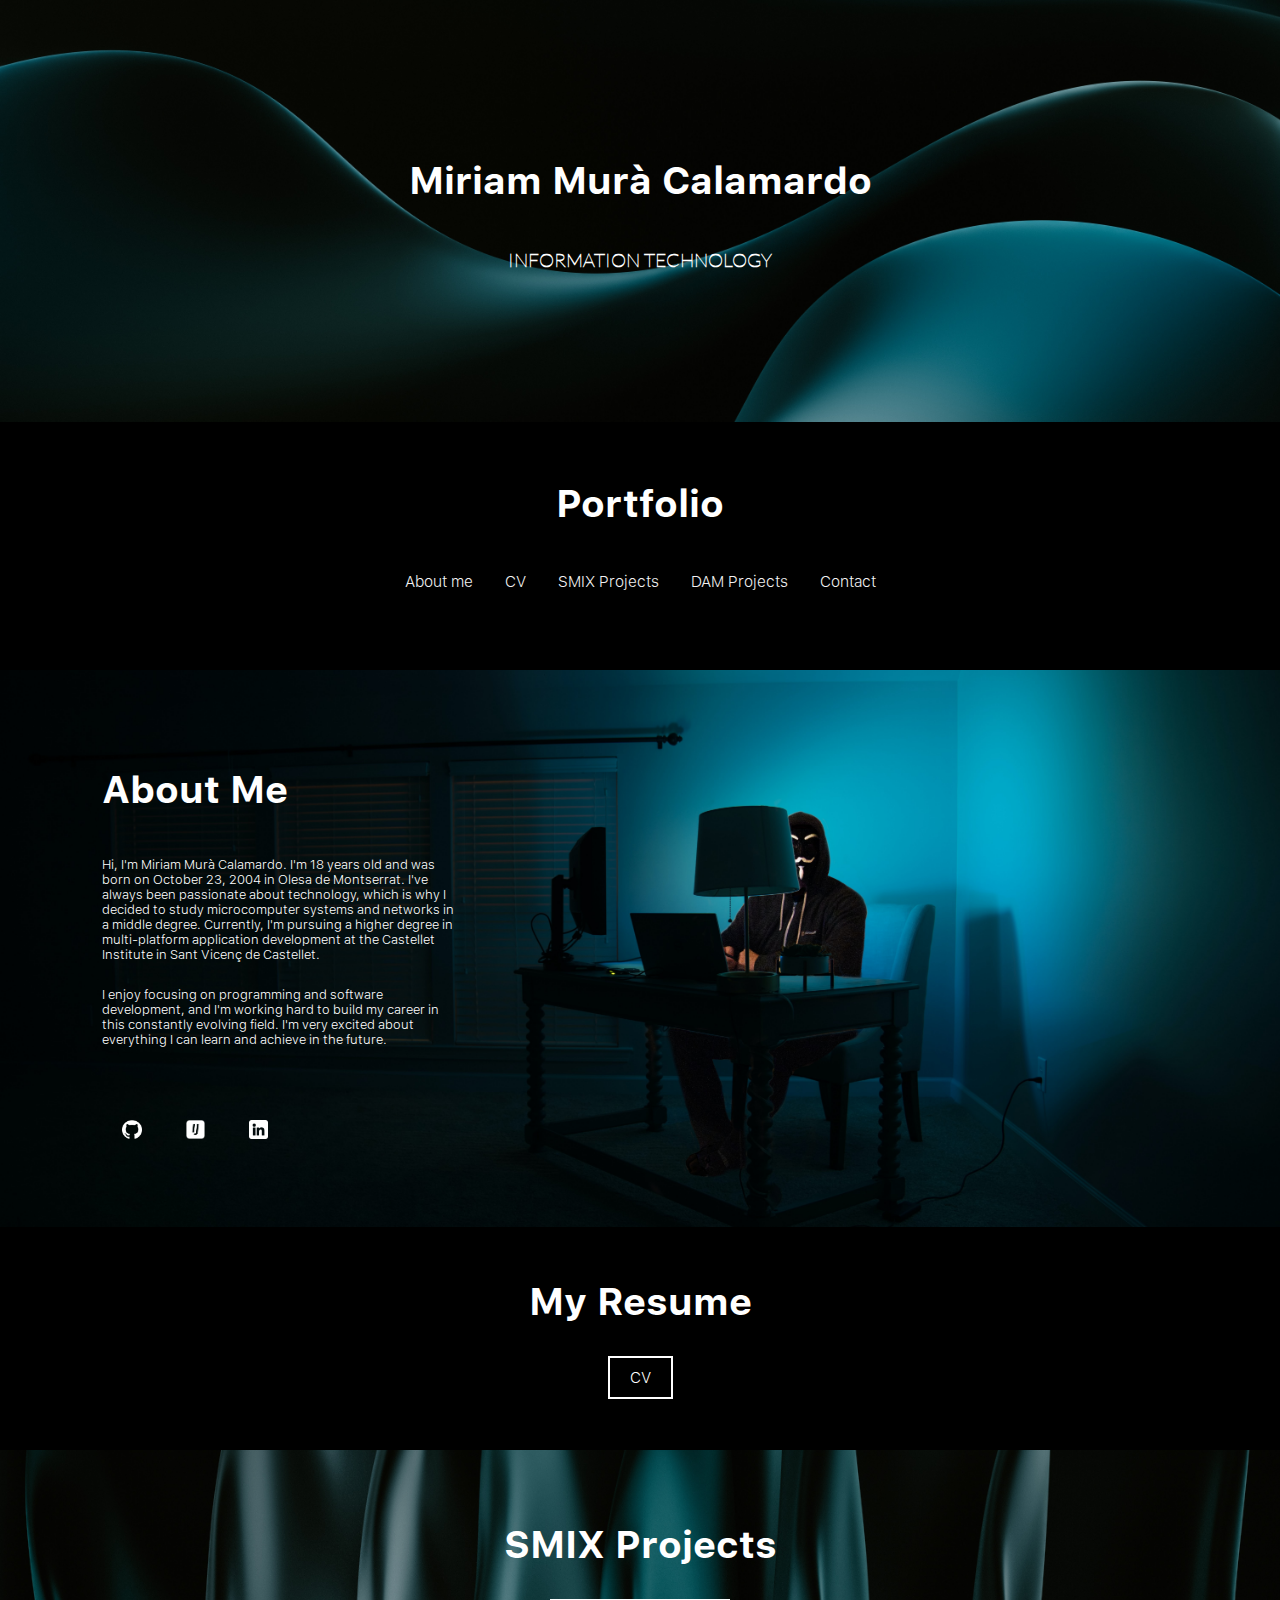
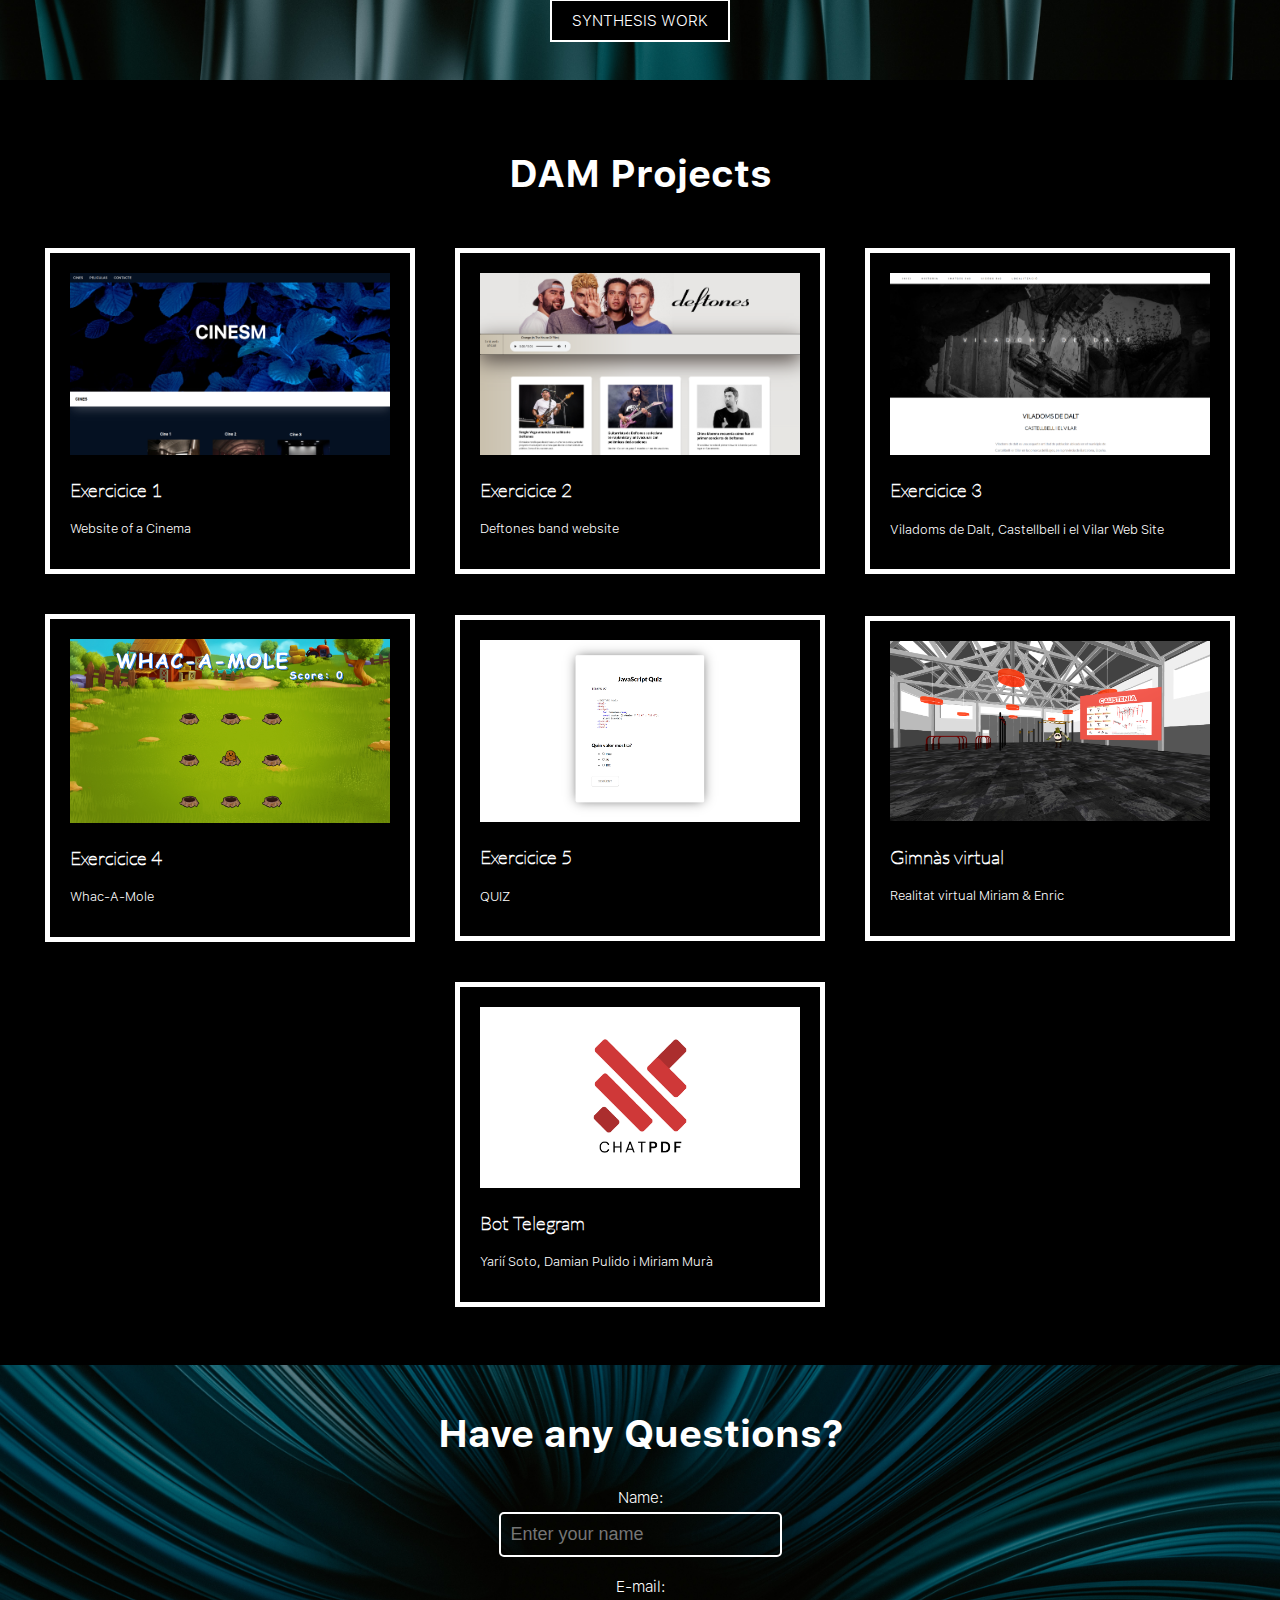
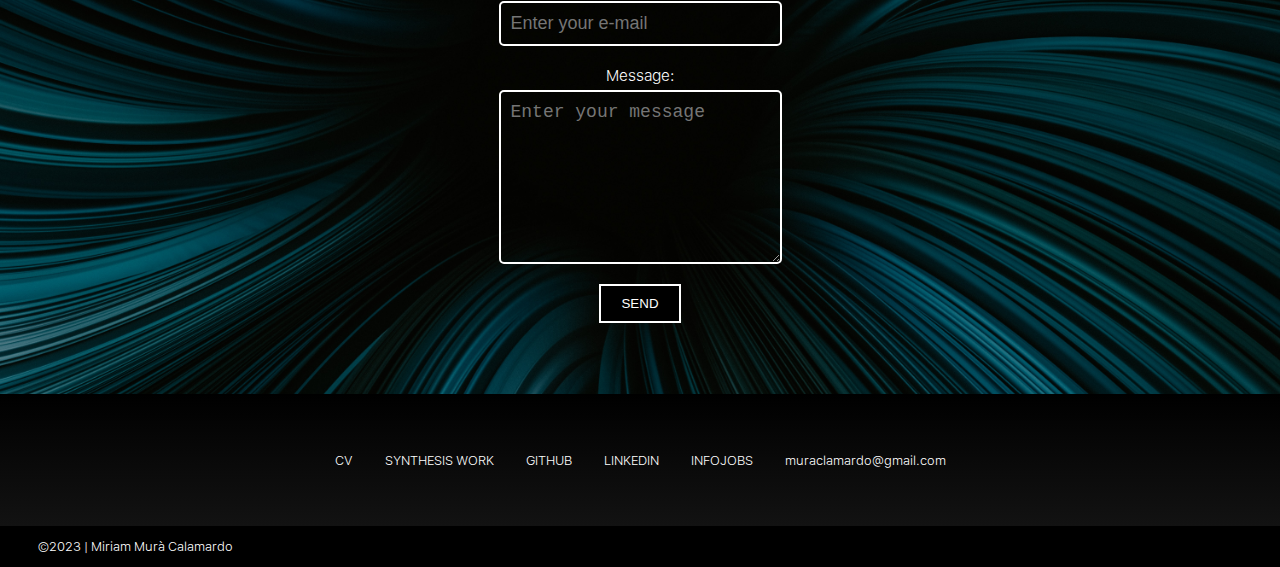
==== index.html @ 51f4c4a3 "Update index.html" ====
<!DOCTYPE html>
<html lang="en">

<head>
    <meta charset="UTF-8">
    <meta http-equiv="X-UA-Compatible" content="IE=edge">
    <meta name="viewport" content="width=device-width, initial-scale=1.0">
    <link rel="stylesheet" href="ProyectoMiriam/indexcss.css" type="text/css">
    <link rel="icon" type="icon" href="ProyectoMiriam/img/favicon.png">
    <title>Miriam Murà Calamardo</title>
</head>

<body>
    <header>
        <h1>Miriam Murà Calamardo</h1>
        <h3>INFORMATION TECHNOLOGY</h3>
    </header>

    <section>
        <section id="section_portfolio">
            <article>
                <h2>Portfolio</h2>

                <nav class="topnav" id="myTopnav">
                    <a href="#section_aboutme" class="active">About me</a>
                    <a href="#section_cv">CV</a>
                    <a href="#section_projectsSMIX">SMIX Projects</a>
                    <a href="#section_projectsDAM">DAM Projects</a>
                    <a href="#section_contact">Contact</a>
                    <a href="javascript:void(0);" class="icon" onclick="myFunction()">☰</a>

                </nav>

                <script>
                    function myFunction() {
                        var x = document.getElementById("myTopnav");
                        if (x.className === "topnav") {
                            x.className += " responsive";
                        } else {
                            x.className = "topnav";
                        }
                    }
                </script>


            </article>
        </section>


        <section id="section_aboutme">
            <article id="aboutme">

                <h2>About Me</h2>

                <p>Hi, I'm Miriam Murà Calamardo. I'm 18 years old and was born on October 23, 2004 in Olesa de
                    Montserrat.
                    I've always been passionate about technology, which is why I decided to study microcomputer
                    systems
                    and
                    networks in a middle degree. Currently, I'm pursuing a higher degree in multi-platform
                    application
                    development at the Castellet Institute in Sant Vicenç de Castellet.</p>

                <p> I enjoy focusing on programming and software development, and I'm working hard to build my
                    career in
                    this constantly evolving field. I'm very excited about everything I can learn and achieve in
                    the
                    future.
                </p>

                <div id="social">
                    <a href="https://github.com/miriammuraaa" target="_blank"><img
                            src="ProyectoMiriam/img/social/github.png" alt="GitHub"></a>
                    <a href="http://www.infojobs.net/miriam-mura-calamardo.prf" target="_blank"><img
                            src="ProyectoMiriam/img/social/infojobs.png" alt="Infojobs"></a>
                    <a href="https://www.linkedin.com/in/miriam-murà-calamardo-52770825a/" target="_blank"><img
                            src="ProyectoMiriam/img/social/linkedin.png" alt="linkedin"></a>
                </div>

            </article>
        </section>

        <section id="section_cv">
            <article id="cv">

                <h2>My Resume</h2>
                <a href="https://drive.google.com/file/d/1uB0-ZBibFeU217BNnPl42IFnosRggkcM/view?usp=sharing"
                    target="_blank" class="button">CV</a>

            </article>
        </section>

        <section id="section_projectsSMIX">
            <article id="projectsSMIX">

                <h2>SMIX Projects</h2>
                <a href="https://drive.google.com/file/d/1oF7-GUNFHNf3V8RiQJRci0A9k4JbO0wT/view?usp=sharing"
                    target="_blank" class="button">Synthesis Work</a>

            </article>
        </section>

        <section id="section_projectsDAM">
            <article id="projectsDAM">

                <h2 id="textdam">DAM Projects</h2>
                <div><a href="./Ex1/ex1MiriamMura.html" target="_blank"><img src="ProyectoMiriam/img/exercici1.png"
                            alt="Exercici1"></a>
                    <h3>Exercicice 1</h3>
                    <p>Website of a Cinema</p>
                </div>
                <div><a href="./Ex2/musicBox_MiriamMura.html" target="_blank"><img
                            src="ProyectoMiriam/img/exercici2.png" alt="Exercici2"></a>
                    <h3>Exercicice 2</h3>
                    <p>Deftones band website</p>
                </div>
                <div><a href="./Ex3/ViladomsDeDalt2.html" target="_blank"><img src="ProyectoMiriam/img/exercici3.png"
                            alt="Exercici3"></a>
                    <h3>Exercicice 3</h3>
                    <p>Viladoms de Dalt, Castellbell i el Vilar Web Site</p>
                </div>
                <div><a href="./Ex4/HTMLwakamole_MiriamMura.html" target="_blank"><img src="ProyectoMiriam/img/whac-a-mole.png"
                            alt="Exercici4"></a>
                    <h3>Exercicice 4</h3>
                    <p>Whac-A-Mole</p>
                </div>
                <div><a href="./Ex5/html_quiz.html" target="_blank"><img src="ProyectoMiriam/img/Ex5.png"
                            alt="Exercici5"></a>
                    <h3>Exercicice 5</h3>
                    <p>QUIZ</p>
                </div>
                <div><a href="./MuseuHTML/museu.html" target="_blank"><img src="ProyectoMiriam/img/museu.png"
                            alt="Museu"></a>
                    <h3>Gimnàs virtual</h3>
                    <p>Realitat virtual Miriam & Enric</p>
                </div>
                <div><a href="https://youtu.be/6OQKthImM8U?si=0MsLKcGR0-hMjjdQ" target="_blank"><img src="ProyectoMiriam/img/bot.png"
                            alt="Bot Telegram"></a>
                    <h3>Bot Telegram</h3>
                    <p>Yarií Soto, Damian Pulido i Miriam Murà</p>
                </div>
            </article>
        </section>
        <section id="section_contact">
            <h2>Have any Questions?</h2>
            <form>
                <div class="form-group">
                    <label for="name">Name:</label>
                    <input type="text" id="name" name="name" placeholder="Enter your name">
                </div>
                <div class="form-group">
                    <label for="email">E-mail:</label>
                    <input type="email" id="email" name="email" placeholder="Enter your e-mail">
                </div>
                <div class="form-group">
                    <label for="message">Message:</label>
                    <textarea id="message" name="message" placeholder="Enter your message"></textarea>
                </div>
                <div class="form-group">
                    <button type="submit">SEND</button>
                </div>
            </form>
        </section>

    </section>

    <footer>
        <div id="global">
            <a href="https://drive.google.com/file/d/1uB0-ZBibFeU217BNnPl42IFnosRggkcM/view?usp=sharing"
                target="_blank">
                <p>CV</p>
            </a>
            <a href="https://drive.google.com/file/d/1oF7-GUNFHNf3V8RiQJRci0A9k4JbO0wT/view?usp=sharing"
                target="_blank">
                <p>SYNTHESIS WORK</p>
            </a>
            <a href="https://github.com/miriammuraaa" target="_blank">
                <p>GITHUB</p>
            </a>
            <a href="https://www.linkedin.com/in/miriam-murà-calamardo-52770825a/" target="_blank">
                <p>LINKEDIN</p>
            </a>
            <a href="http://www.infojobs.net/miriam-mura-calamardo.prf" target="_blank">
                <p>INFOJOBS</p>
            </a>
            <a href="https://mail.google.com/mail/u/0/#inbox" target="_blank">
                <p>muraclamardo@gmail.com</p>
            </a>
        </div>
        <div id="copy">
            <p>&copy;2023 | Miriam Murà Calamardo</p>
        </div>
    </footer>

</body>

</html>
---- ProyectoMiriam/indexcss.css ----
body {
    margin: 0;
    /*--FONT--*/
    font-family: "Regular";
}

/*------------FONTS-------------*/
@font-face {
    font-family: "Bold";
    src: url("fonts/SanFrancisco/SFUIText-Bold.otf") format("OpenType");
}

@font-face {
    font-family: "Regular";
    src: url("fonts/SanFrancisco/SFUIText-Light.otf") format("OpenType");
}

@font-face {
    font-family: "Light";
    src: url("fonts/Lato/Lato-Thin.ttf") format("OpenType");
}

/*------------TEXT H-------------*/

h1 {
    font-size: 3vw;
    font-family: Bold;
    color: white;
}

h2 {
    font-size: 3vw;
    font-family: Bold;
    color: white;
    /*border: 1px solid red;*/
}

h3 {
    font-size: 1.5vw;
    font-family: Light;
    color: white;
}

p {
    font-size: 0.8vw;
    color: white;
}

/*------------HEADER-------------*/
header {
    display: flex;
    justify-content: center;
    align-items: center;
    flex-direction: column;

    height: 600px;
    background-image: url("img/fondo.jpg");
    background-color: #cccccc;
    background-position: center;
    background-repeat: no-repeat;
    background-size: cover;

    position: relative;

}

/*---------PORTFOLIO---------*/
#section_portfolio {
    background-color: #000000;
    padding-top: 2vw;
    padding-bottom: 2vw;
    /* border: 1px solid red;*/
    display: flex;
    align-items: center;
    flex-direction: column;
    justify-content: center;
    text-align: center;
}

/*^^^^^^^^^^^---NAV---^^^^^^^^^^*/
.topnav {
    display: flex;
    /*flex-direction: column;*/
    justify-content: center;

    overflow: hidden;
    /*border: 1px solid rgb(0, 89, 255);*/
    width: 100%;
}

.topnav a {
    float: left;
    display: block;
    color: #f2f2f2;
    text-align: center;
    padding: 14px 16px;
    text-decoration: none;
    font-size: 17px;
    /*border: 1px solid rgb(0, 255, 42);*/
}

.topnav a:hover {
    color: gray;
}

.topnav .icon {
    display: none;
    /*border: 1px solid red;*/
}

/*---------ABOUT ME---------*/
#section_aboutme {
    background-image: url("img/about.jpg");
    background-color: #cccccc;
    background-position: center;
    background-repeat: no-repeat;
    background-size: cover;

    border-top: 40px solid black;

    padding-left: 8vw;
    padding-top: 5vw;
    padding-bottom: 5vw;

}

#aboutme {
    display: flex;
    align-items: start;
    flex-direction: column;
    /*border: 1px solid red;*/
    width: 30%;
}

#social {
    /*border: 1px solid red;*/
    margin-top: 40px;
}

#social img {
    width: 1.3vw;
    padding: 20px;
}

/*---------CV---------*/
#section_cv {
    background-color: #000000;
    padding: 1.5vw;
}

#cv {
    display: flex;
    justify-content: center;
    align-items: center;
    flex-direction: column;

    padding-bottom: 2.5vw;
}

.button {
    display: inline-block;
    background-color: black;
    color: white;
    text-align: center;
    text-decoration: none;
    text-transform: uppercase;
    padding: 10px 20px;
    border: 2px solid rgb(255, 255, 255);
    transition: border-width 0.2s ease-in-out;
}

.button:hover {
    border: 4px solid white;

}

/*---------PROJECTS SMIX---------*/
#section_projectsSMIX {
    display: flex;
    flex-wrap: wrap;
    justify-content: center;
    align-items: center;

    background-image: url("img/fondo2.jpg");
    background-color: #cccccc;
    background-position: center;
    background-repeat: no-repeat;
    background-size: cover;

    /*border: 5px solid rgb(235, 13, 13);*/

    padding-top: 3%;
    padding-bottom: 3%;

}

#projectsSMIX {
    display: flex;
    flex-wrap: wrap;
    flex-direction: column;
    justify-content: center;
    align-items: center;
}

/*---------PROJECTS DAM---------*/
#section_projectsDAM {
    display: flex;
    flex-wrap: wrap;
    justify-content: center;
    align-items: center;
    background-color: #000000;

    padding-top: 3%;
    padding-bottom: 3%;

}

#textdam {
    width: 100%;
    text-align: center;
}

#projectsDAM {
    display: flex;
    flex-wrap: wrap;

    justify-content: center;
    align-items: center;
}

#projectsDAM div {
    border: 5px solid rgb(255, 255, 255);
    margin: 20px;
    padding: 20px;
}

#projectsDAM img {
    width: 520px;
}

#projectsDAM a:hover img {
    opacity: 0.5;
}

/*------------CONTACT-------------*/
#section_contact {
    width: 100%;
    background-image: url("img/contact.jpg");
    background-color: #cccccc;
    background-position: center;
    background-repeat: no-repeat;
    background-size: cover;

    display: flex;
    flex-direction: column;
    align-items: center;
    justify-content: center;

    padding-top: 1%;
    padding-bottom: 4%;
}

.form-group {
    display: flex;
    flex-direction: column;
    align-items: center;
    justify-content: center;
    margin-bottom: 20px;
}

label {
    font-size: 18px;
    color: rgb(255, 255, 255);
    margin-bottom: 5px;
}

input[type="text"],
input[type="email"],
textarea {
    border: 2px solid rgb(255, 255, 255);
    border-radius: 5px;
    background-color: transparent;
    padding: 10px;
    font-size: 18px;
    color: black;
    width: 100%;

    color: white;
}

textarea {
    height: 150px;
    color: white;
}

button[type="submit"] {
    display: inline-block;
    background-color: black;
    color: white;
    text-align: center;
    text-decoration: none;
    text-transform: uppercase;
    padding: 10px 20px;
    border: 2px solid rgb(255, 255, 255);
    cursor: pointer;
}

/*------------FOOTER-------------*/
footer {
    display: flex;
    flex-wrap: wrap;
    width: auto;
    align-items: center;
    justify-content: center;
    color: white;
    background: rgb(24, 24, 24);
    background: linear-gradient(0deg, rgba(24, 24, 24, 1) 0%, rgba(0, 0, 0, 1) 100%);
}

#global {
    width: auto;
    display: flex;
    justify-content: center;
    flex-wrap: wrap;
    /*border: 1px solid rgb(0, 4, 255);*/
    padding-top: 2.5%;
    padding-bottom: 2.5%;
}

#global a {
    float: left;
    display: block;
    color: #f2f2f2;
    text-align: center;
    padding: 14px 16px;
    text-decoration: none;
    font-size: 17px;
    /*border: 1px solid rgb(0, 255, 42);*/
}

#global a:hover {
    color: gray;
}

#copy {
    width: 97%;
    background-color: black;
    padding-left: 3%;
    color: white;
    font-size: 15px;
}

/*------------MEDIA QUERIES NAV-------------*/

@media screen and (max-width: 600px) {
    .topnav a {
        display: none;
    }

    .topnav a.icon {
        float: right;
        display: block;
    }

    .topnav.responsive {
        position: relative;
    }

    .topnav.responsive .icon {
        position: absolute;
        right: 0;
        top: 0;
    }

    .topnav.responsive a {
        float: none;
        display: block;
        text-align: left;
    }

    .topnav {
        flex-direction: column;
    }
}

/*------------MEDIA QUERIES-------------*/

@media (min-width: 0px) and (max-width: 600px) {
    /*------------TEXT H-------------*/

    h1 {
        font-size: 4.5vw;
    }

    h2 {
        font-size: 4.5vw;
    }

    h3 {
        font-size: 3vw;
    }

    p {
        font-size: 3vw;
    }

    .form-group label {
        font-size: 3.5vw;
    }

    .button {
        font-size: 2.5vw;
    }

    #myTopnav a {
        font-size: 3.5vw;
    }

    /*------------ABOUT ME-------------*/
    #social img {
        width: 3vw;
        padding: 5px;
    }
    #aboutme {
        align-items: center;
        justify-content: center;
        text-align: center;
        width: 90%;
    }

    /*------------HEADER-------------*/
    header {
        height: 60vw;
    }

    /*------------DAM-------------*/
    #projectsDAM {
        flex-direction: column;
    }
    #projectsDAM img {
        width: 70vw;
    }
}

@media (min-width: 600px) and (max-width: 767.98px) {
    /*------------TEXT H-------------*/

    h1 {
        font-size: 4vw;
    }

    h2 {
        font-size: 4vw;
    }

    h3 {
        font-size: 2.5vw;
    }

    p {
        font-size: 2vw;
    }

    .form-group label {
        font-size: 2vw;
    }

    .button {
        font-size: 2vw;
    }

    #myTopnav a {
        font-size: 2vw;
    }

    /*------------ABOUT ME-------------*/
    #social img {
        width: 2vw;
        padding: 5px;
    }

    /*------------HEADER-------------*/
    header {
        height: 50vw;
    }

    /*------------DAM-------------*/
    #projectsDAM {
        flex-direction: column;
    }
    #projectsDAM img {
        width: 50vw;
    }
}

@media (min-width: 768px) and (max-width: 991.98px) {
    /*------------TEXT H-------------*/

    h1 {
        font-size: 3.5vw;
    }

    h2 {
        font-size: 3.5vw;
    }

    h3 {
        font-size: 2vw;
    }

    p {
        font-size: 1.5vw;
    }

    .form-group label {
        font-size: 1.7vw;
    }

    .button {
        font-size: 1.5vw;
    }

    #myTopnav a {
        font-size: 1.5vw;
    }

    /*------------ABOUT ME-------------*/
    #social img {
        width: 2vw;
    }

    /*------------HEADER-------------*/
    header {
        height: 40vw;
    }

    /*------------DAM-------------*/
    #projectsDAM {
        flex-direction: column;
    }
    #projectsDAM img {
        width: 50vw;
    }

}

@media (min-width: 992px) and (max-width: 1199.98px) {
    /*------------TEXT H-------------*/

    h1 {
        font-size: 3.5vw;
    }

    h2 {
        font-size: 3.5vw;
    }

    h3 {
        font-size: 2vw;
    }

    p {
        font-size: 1.5vw;
    }

    .form-group label {
        font-size: 1.5vw;
    }

    .button {
        font-size: 1.5vw;
    }

    #myTopnav a {
        font-size: 1.5vw;
    }

    /*------------ABOUT ME-------------*/
    #social img {
        width: 2vw;
    }

    /*------------HEADER-------------*/
    header {
        height: 40vw;
    }

    /*------------DAM-------------*/
    #projectsDAM {
        flex-direction: column;
    }

}

@media (min-width: 1200px) {

    /*------------TEXT H-------------*/

    h1 {
        font-size: 3vw;
    }

    h2 {
        font-size: 3vw;
    }

    h3 {
        font-size: 1.5vw;
    }

    p {
        font-size: 1vw;
    }

    .form-group label {
        font-size: 1.2vw;
    }

    .button {
        font-size: 1.2vw;
    }

    #myTopnav a {
        font-size: 1.2vw;
    }

    /*------------ABOUT ME-------------*/
    #social img {
        width: 1.5vw;
    }

    /*------------HEADER-------------*/
    header {
        height: 33vw;
    }

    /*------------DAM-------------*/

    #projectsDAM img {
        width: 25vw;
    }
}
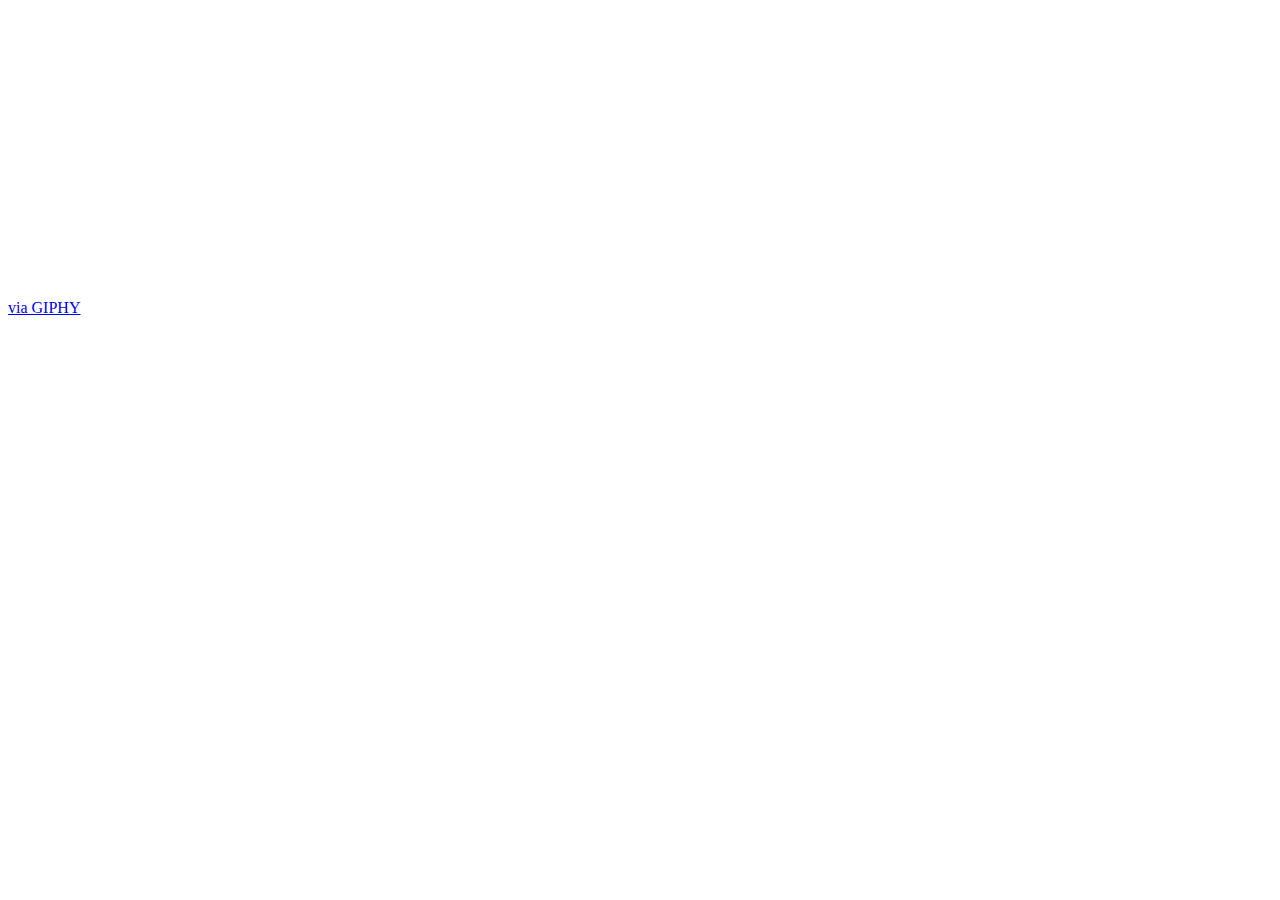
==== commit 4a78ac5f: "Update index.html" ====
--- a/index.html
+++ b/index.html
@@ -11,187 +11,8 @@
 </head>
 
 <body>
-    <header>
-        <h1>Miriam Murà Calamardo</h1>
-        <h3>INFORMATION TECHNOLOGY</h3>
-    </header>
-
-    <section>
-        <section id="section_portfolio">
-            <article>
-                <h2>Portfolio</h2>
-
-                <nav class="topnav" id="myTopnav">
-                    <a href="#section_aboutme" class="active">About me</a>
-                    <a href="#section_cv">CV</a>
-                    <a href="#section_projectsSMIX">SMIX Projects</a>
-                    <a href="#section_projectsDAM">DAM Projects</a>
-                    <a href="#section_contact">Contact</a>
-                    <a href="javascript:void(0);" class="icon" onclick="myFunction()">☰</a>
-
-                </nav>
-
-                <script>
-                    function myFunction() {
-                        var x = document.getElementById("myTopnav");
-                        if (x.className === "topnav") {
-                            x.className += " responsive";
-                        } else {
-                            x.className = "topnav";
-                        }
-                    }
-                </script>
-
-
-            </article>
-        </section>
-
-
-        <section id="section_aboutme">
-            <article id="aboutme">
-
-                <h2>About Me</h2>
-
-                <p>Hi, I'm Miriam Murà Calamardo. I'm 18 years old and was born on October 23, 2004 in Olesa de
-                    Montserrat.
-                    I've always been passionate about technology, which is why I decided to study microcomputer
-                    systems
-                    and
-                    networks in a middle degree. Currently, I'm pursuing a higher degree in multi-platform
-                    application
-                    development at the Castellet Institute in Sant Vicenç de Castellet.</p>
-
-                <p> I enjoy focusing on programming and software development, and I'm working hard to build my
-                    career in
-                    this constantly evolving field. I'm very excited about everything I can learn and achieve in
-                    the
-                    future.
-                </p>
-
-                <div id="social">
-                    <a href="https://github.com/miriammuraaa" target="_blank"><img
-                            src="ProyectoMiriam/img/social/github.png" alt="GitHub"></a>
-                    <a href="http://www.infojobs.net/miriam-mura-calamardo.prf" target="_blank"><img
-                            src="ProyectoMiriam/img/social/infojobs.png" alt="Infojobs"></a>
-                    <a href="https://www.linkedin.com/in/miriam-murà-calamardo-52770825a/" target="_blank"><img
-                            src="ProyectoMiriam/img/social/linkedin.png" alt="linkedin"></a>
-                </div>
-
-            </article>
-        </section>
-
-        <section id="section_cv">
-            <article id="cv">
-
-                <h2>My Resume</h2>
-                <a href="https://drive.google.com/file/d/1uB0-ZBibFeU217BNnPl42IFnosRggkcM/view?usp=sharing"
-                    target="_blank" class="button">CV</a>
-
-            </article>
-        </section>
-
-        <section id="section_projectsSMIX">
-            <article id="projectsSMIX">
-
-                <h2>SMIX Projects</h2>
-                <a href="https://drive.google.com/file/d/1oF7-GUNFHNf3V8RiQJRci0A9k4JbO0wT/view?usp=sharing"
-                    target="_blank" class="button">Synthesis Work</a>
-
-            </article>
-        </section>
-
-        <section id="section_projectsDAM">
-            <article id="projectsDAM">
-
-                <h2 id="textdam">DAM Projects</h2>
-                <div><a href="./Ex1/ex1MiriamMura.html" target="_blank"><img src="ProyectoMiriam/img/exercici1.png"
-                            alt="Exercici1"></a>
-                    <h3>Exercicice 1</h3>
-                    <p>Website of a Cinema</p>
-                </div>
-                <div><a href="./Ex2/musicBox_MiriamMura.html" target="_blank"><img
-                            src="ProyectoMiriam/img/exercici2.png" alt="Exercici2"></a>
-                    <h3>Exercicice 2</h3>
-                    <p>Deftones band website</p>
-                </div>
-                <div><a href="./Ex3/ViladomsDeDalt2.html" target="_blank"><img src="ProyectoMiriam/img/exercici3.png"
-                            alt="Exercici3"></a>
-                    <h3>Exercicice 3</h3>
-                    <p>Viladoms de Dalt, Castellbell i el Vilar Web Site</p>
-                </div>
-                <div><a href="./Ex4/HTMLwakamole_MiriamMura.html" target="_blank"><img src="ProyectoMiriam/img/whac-a-mole.png"
-                            alt="Exercici4"></a>
-                    <h3>Exercicice 4</h3>
-                    <p>Whac-A-Mole</p>
-                </div>
-                <div><a href="./Ex5/html_quiz.html" target="_blank"><img src="ProyectoMiriam/img/Ex5.png"
-                            alt="Exercici5"></a>
-                    <h3>Exercicice 5</h3>
-                    <p>QUIZ</p>
-                </div>
-                <div><a href="./MuseuHTML/museu.html" target="_blank"><img src="ProyectoMiriam/img/museu.png"
-                            alt="Museu"></a>
-                    <h3>Gimnàs virtual</h3>
-                    <p>Realitat virtual Miriam & Enric</p>
-                </div>
-                <div><a href="https://youtu.be/6OQKthImM8U?si=0MsLKcGR0-hMjjdQ" target="_blank"><img src="ProyectoMiriam/img/bot.png"
-                            alt="Bot Telegram"></a>
-                    <h3>Bot Telegram</h3>
-                    <p>Yarií Soto, Damian Pulido i Miriam Murà</p>
-                </div>
-            </article>
-        </section>
-        <section id="section_contact">
-            <h2>Have any Questions?</h2>
-            <form>
-                <div class="form-group">
-                    <label for="name">Name:</label>
-                    <input type="text" id="name" name="name" placeholder="Enter your name">
-                </div>
-                <div class="form-group">
-                    <label for="email">E-mail:</label>
-                    <input type="email" id="email" name="email" placeholder="Enter your e-mail">
-                </div>
-                <div class="form-group">
-                    <label for="message">Message:</label>
-                    <textarea id="message" name="message" placeholder="Enter your message"></textarea>
-                </div>
-                <div class="form-group">
-                    <button type="submit">SEND</button>
-                </div>
-            </form>
-        </section>
-
-    </section>
-
-    <footer>
-        <div id="global">
-            <a href="https://drive.google.com/file/d/1uB0-ZBibFeU217BNnPl42IFnosRggkcM/view?usp=sharing"
-                target="_blank">
-                <p>CV</p>
-            </a>
-            <a href="https://drive.google.com/file/d/1oF7-GUNFHNf3V8RiQJRci0A9k4JbO0wT/view?usp=sharing"
-                target="_blank">
-                <p>SYNTHESIS WORK</p>
-            </a>
-            <a href="https://github.com/miriammuraaa" target="_blank">
-                <p>GITHUB</p>
-            </a>
-            <a href="https://www.linkedin.com/in/miriam-murà-calamardo-52770825a/" target="_blank">
-                <p>LINKEDIN</p>
-            </a>
-            <a href="http://www.infojobs.net/miriam-mura-calamardo.prf" target="_blank">
-                <p>INFOJOBS</p>
-            </a>
-            <a href="https://mail.google.com/mail/u/0/#inbox" target="_blank">
-                <p>muraclamardo@gmail.com</p>
-            </a>
-        </div>
-        <div id="copy">
-            <p>&copy;2023 | Miriam Murà Calamardo</p>
-        </div>
-    </footer>
-
+    
+<iframe src="https://giphy.com/embed/xMGh0bajSyNdC" width="480" height="271" frameBorder="0" class="giphy-embed" allowFullScreen></iframe><p><a href="https://giphy.com/gifs/giphyqa-xMGh0bajSyNdC">via GIPHY</a></p>
 </body>
 
 </html>
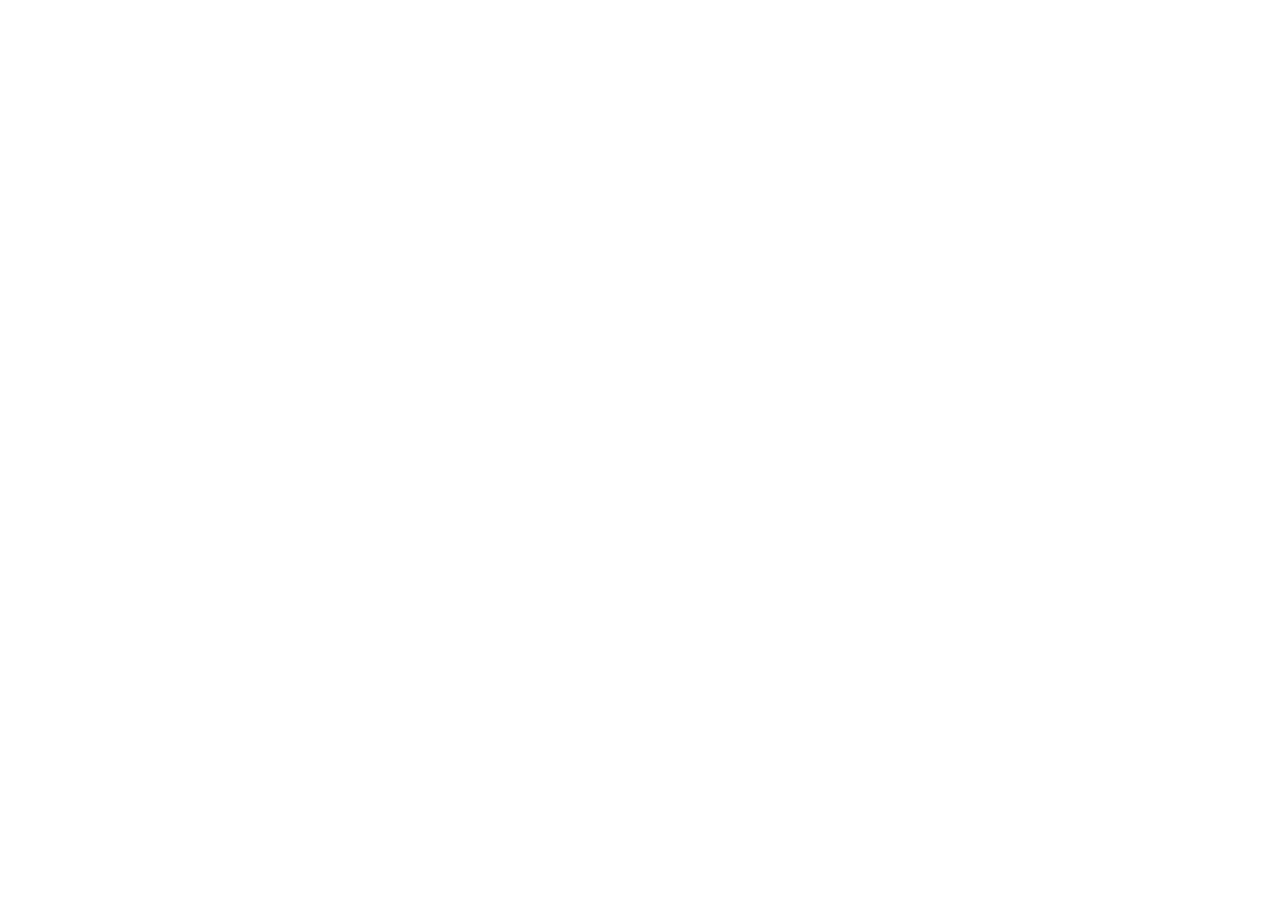
==== commit 9bc12a8e: "Update index.html" ====
--- a/index.html
+++ b/index.html
@@ -11,8 +11,7 @@
 </head>
 
 <body>
-    
-<iframe src="https://giphy.com/embed/xMGh0bajSyNdC" width="480" height="271" frameBorder="0" class="giphy-embed" allowFullScreen></iframe><p><a href="https://giphy.com/gifs/giphyqa-xMGh0bajSyNdC">via GIPHY</a></p>
+<iframe src="https://giphy.com/embed/xMGh0bajSyNdC" width="100%" height="100%" frameBorder="0" class="giphy-embed" allowFullScreen></iframe><p>
 </body>
 
 </html>
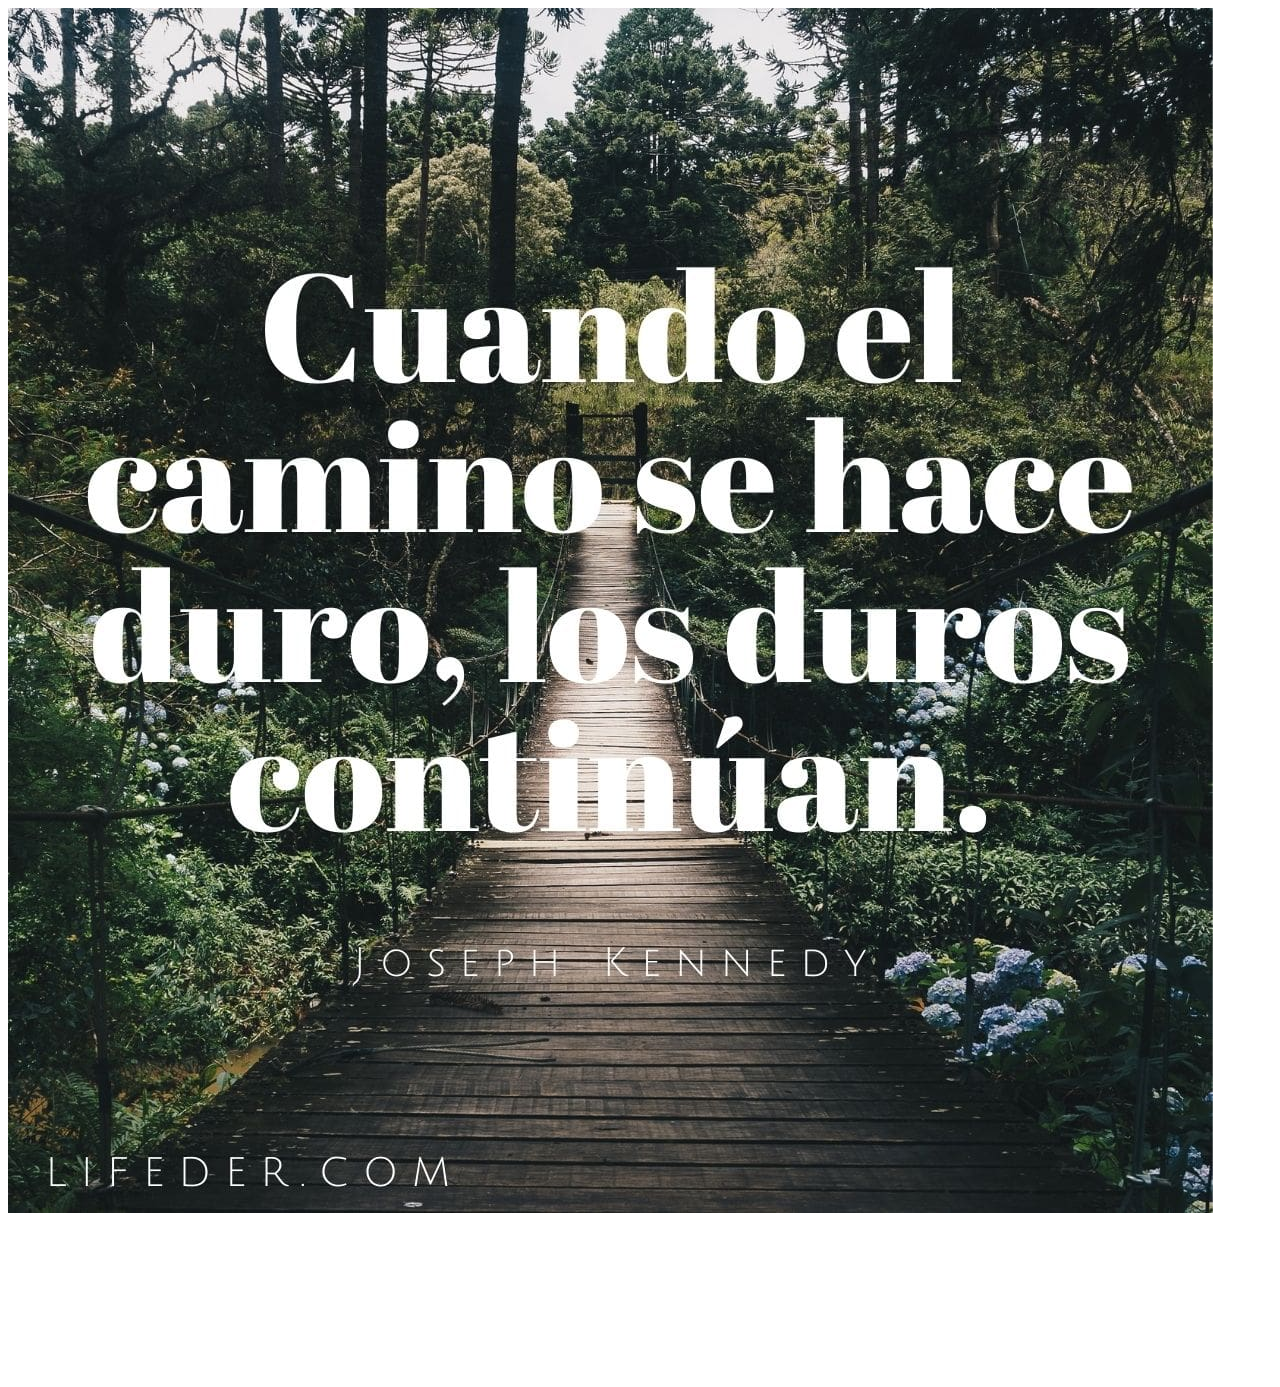
==== commit efeab59e: "Update index.html" ====
--- a/index.html
+++ b/index.html
@@ -11,6 +11,7 @@
 </head>
 
 <body>
+<img src="photo_2024-04-22_17-12-48.jpg" alt="Descripción de la imagen">
 <iframe src="https://giphy.com/embed/xMGh0bajSyNdC" width="100%" height="100%" frameBorder="0" class="giphy-embed" allowFullScreen></iframe><p>
 </body>
 
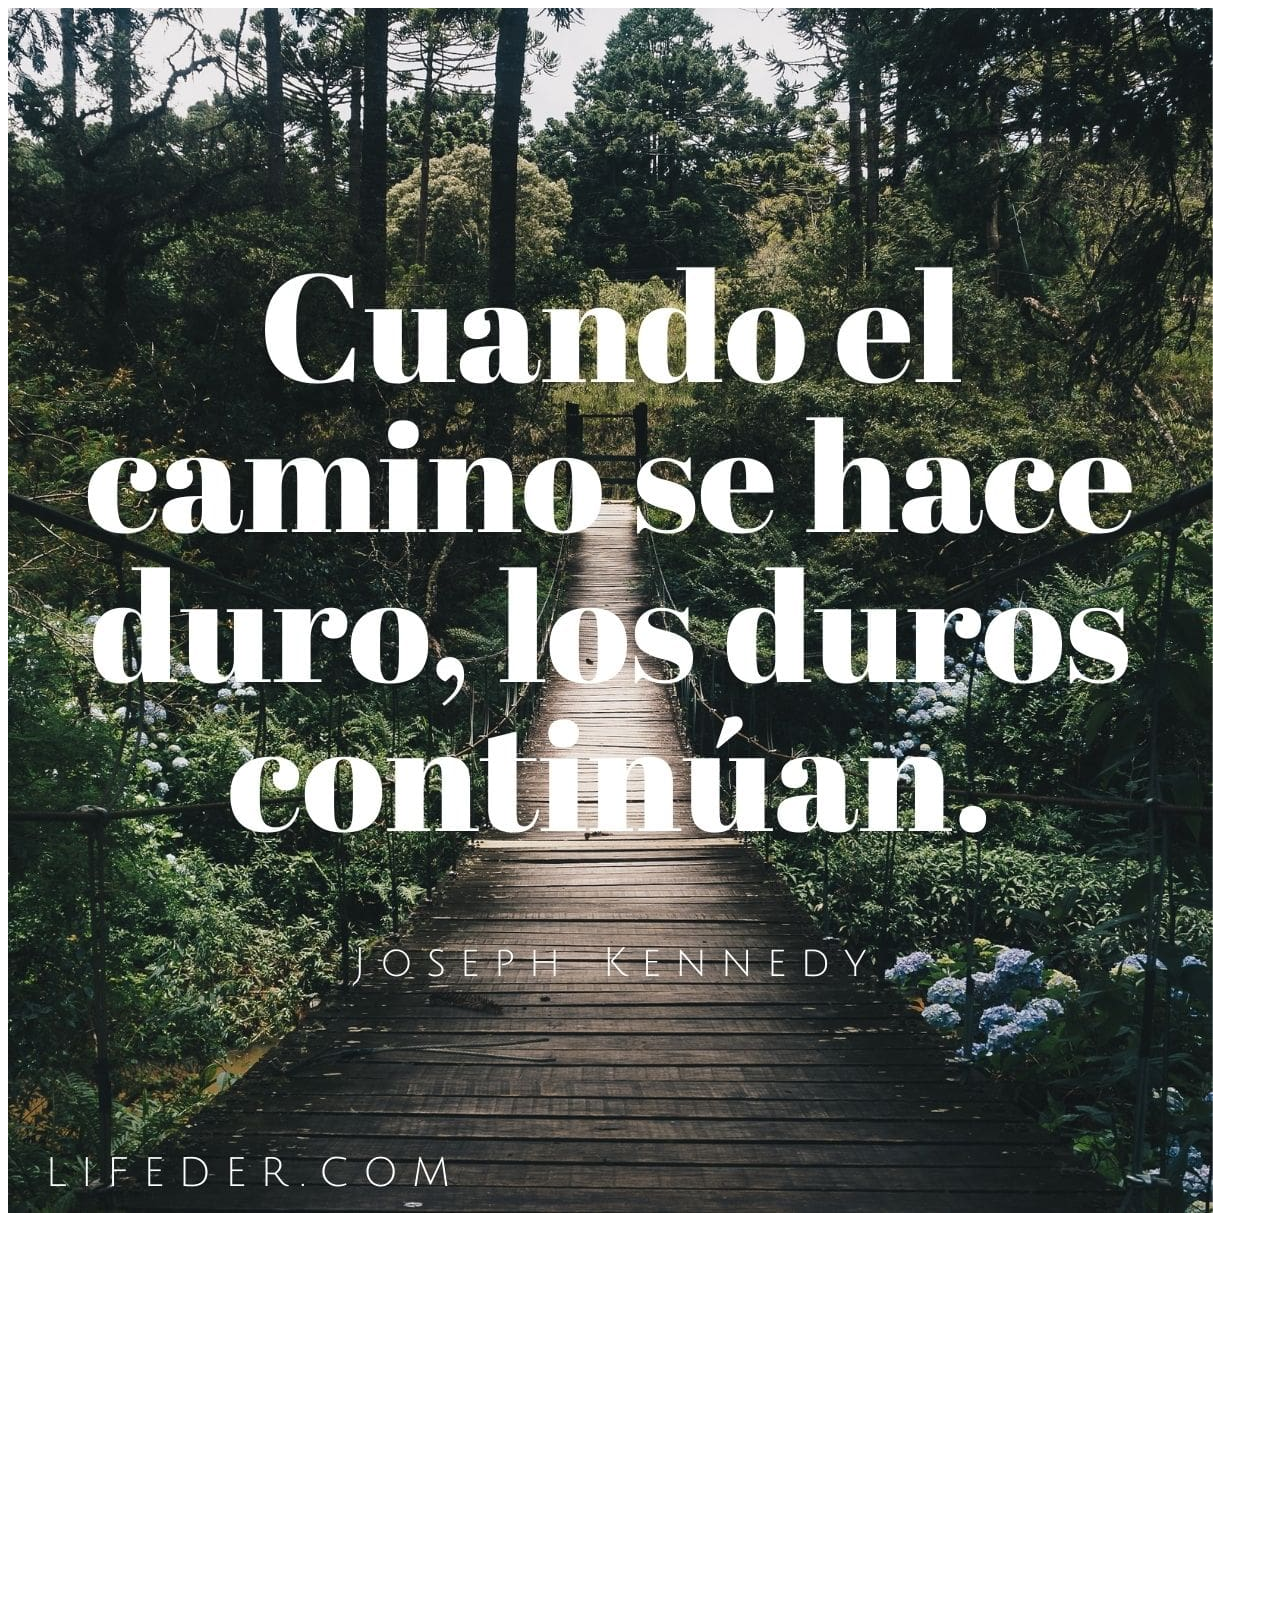
==== commit 3a51e241: "Update index.html" ====
--- a/index.html
+++ b/index.html
@@ -12,7 +12,7 @@
 
 <body>
 <img src="photo_2024-04-22_17-12-48.jpg" alt="Descripción de la imagen">
-<iframe src="https://giphy.com/embed/xMGh0bajSyNdC" width="100%" height="100%" frameBorder="0" class="giphy-embed" allowFullScreen></iframe><p>
+<iframe src="https://giphy.com/embed/xMGh0bajSyNdC" width="1000px" height="1000px" frameBorder="0" class="giphy-embed" allowFullScreen></iframe><p>
 </body>
 
 </html>
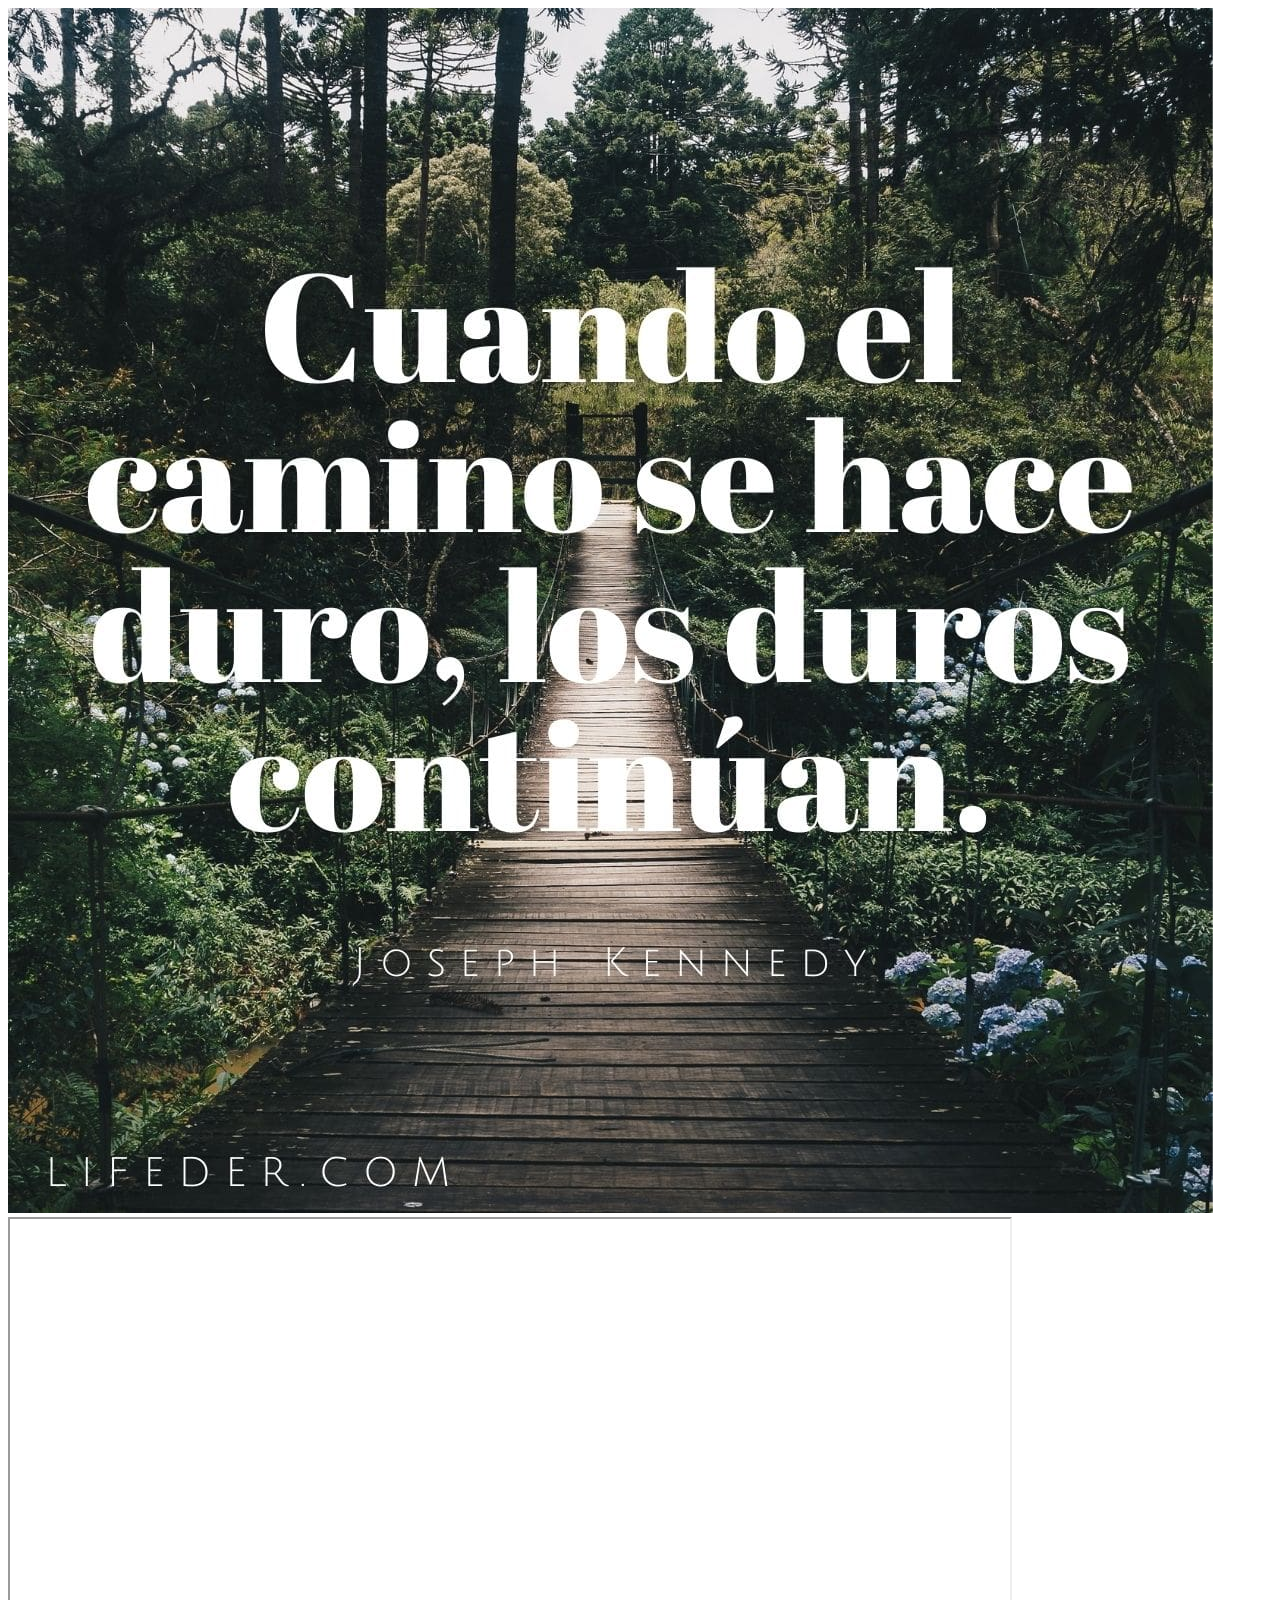
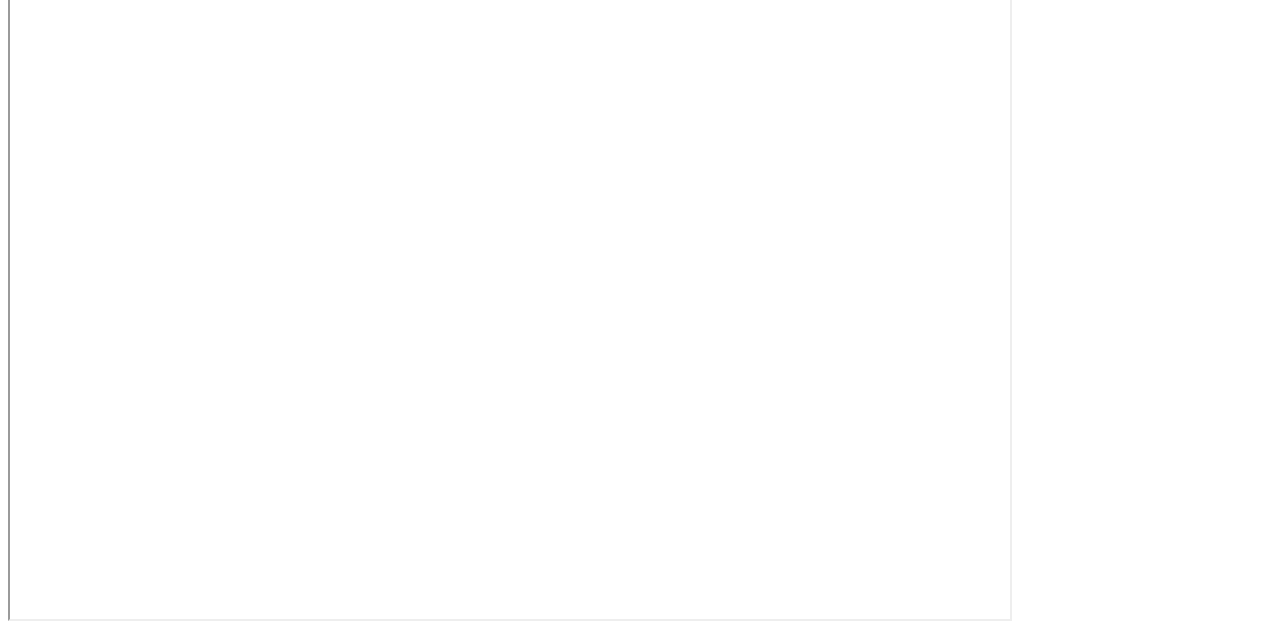
==== commit 66e0c376: "Update index.html" ====
--- a/index.html
+++ b/index.html
@@ -12,7 +12,7 @@
 
 <body>
 <img src="photo_2024-04-22_17-12-48.jpg" alt="Descripción de la imagen">
-<iframe src="https://giphy.com/embed/xMGh0bajSyNdC" width="1000px" height="1000px" frameBorder="0" class="giphy-embed" allowFullScreen></iframe><p>
+<iframe src="https://giphy.com/embed/xMGh0bajSyNdC" width="1000px" height="1000px"></iframe>
 </body>
 
 </html>
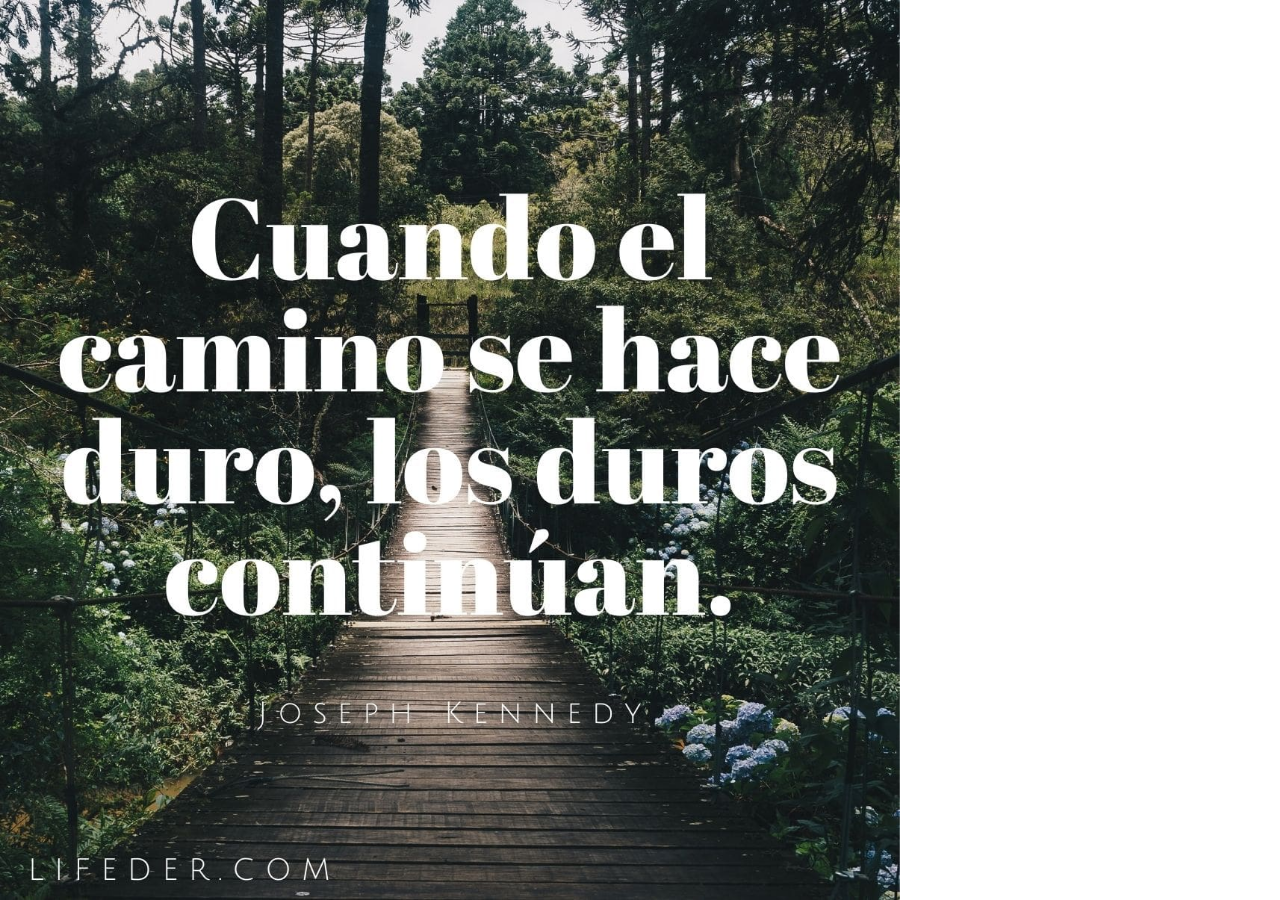
==== commit f2c26db4: "Update index.html" ====
--- a/index.html
+++ b/index.html
@@ -8,11 +8,46 @@
     <link rel="stylesheet" href="ProyectoMiriam/indexcss.css" type="text/css">
     <link rel="icon" type="icon" href="ProyectoMiriam/img/favicon.png">
     <title>Miriam Murà Calamardo</title>
+    <style>
+        /* Estilos CSS para posicionar las imágenes */
+        body, html {
+            margin: 0;
+            padding: 0;
+            width: 100%;
+            height: 100%;
+            overflow: hidden; /* Para evitar barras de desplazamiento */
+        }
+
+        .container {
+            display: flex;
+            justify-content: space-between;
+            align-items: center;
+            width: 100%;
+            height: 100%;
+        }
+
+        .image {
+            width: 100%;
+            height: 100%;
+            object-fit: cover; /* Para que las imágenes mantengan su proporción de aspecto */
+        }
+
+        @media (max-width: 768px) {
+            /* Cambiar el diseño para pantallas pequeñas */
+            .container {
+                flex-direction: column; /* Apilar las imágenes verticalmente */
+            }
+        }
+    </style>
 </head>
 
 <body>
-<img src="photo_2024-04-22_17-12-48.jpg" alt="Descripción de la imagen">
-<iframe src="https://giphy.com/embed/xMGh0bajSyNdC" width="1000px" height="1000px"></iframe>
+    <div class="container">
+        <!-- Imagen a la derecha -->
+        <img class="image" src="photo_2024-04-22_17-12-48.jpg" alt="Descripción de la imagen">
+        <!-- GIF a la izquierda -->
+        <iframe class="image" src="https://giphy.com/embed/xMGh0bajSyNdC" frameborder="0"></iframe>
+    </div>
 </body>
 
 </html>
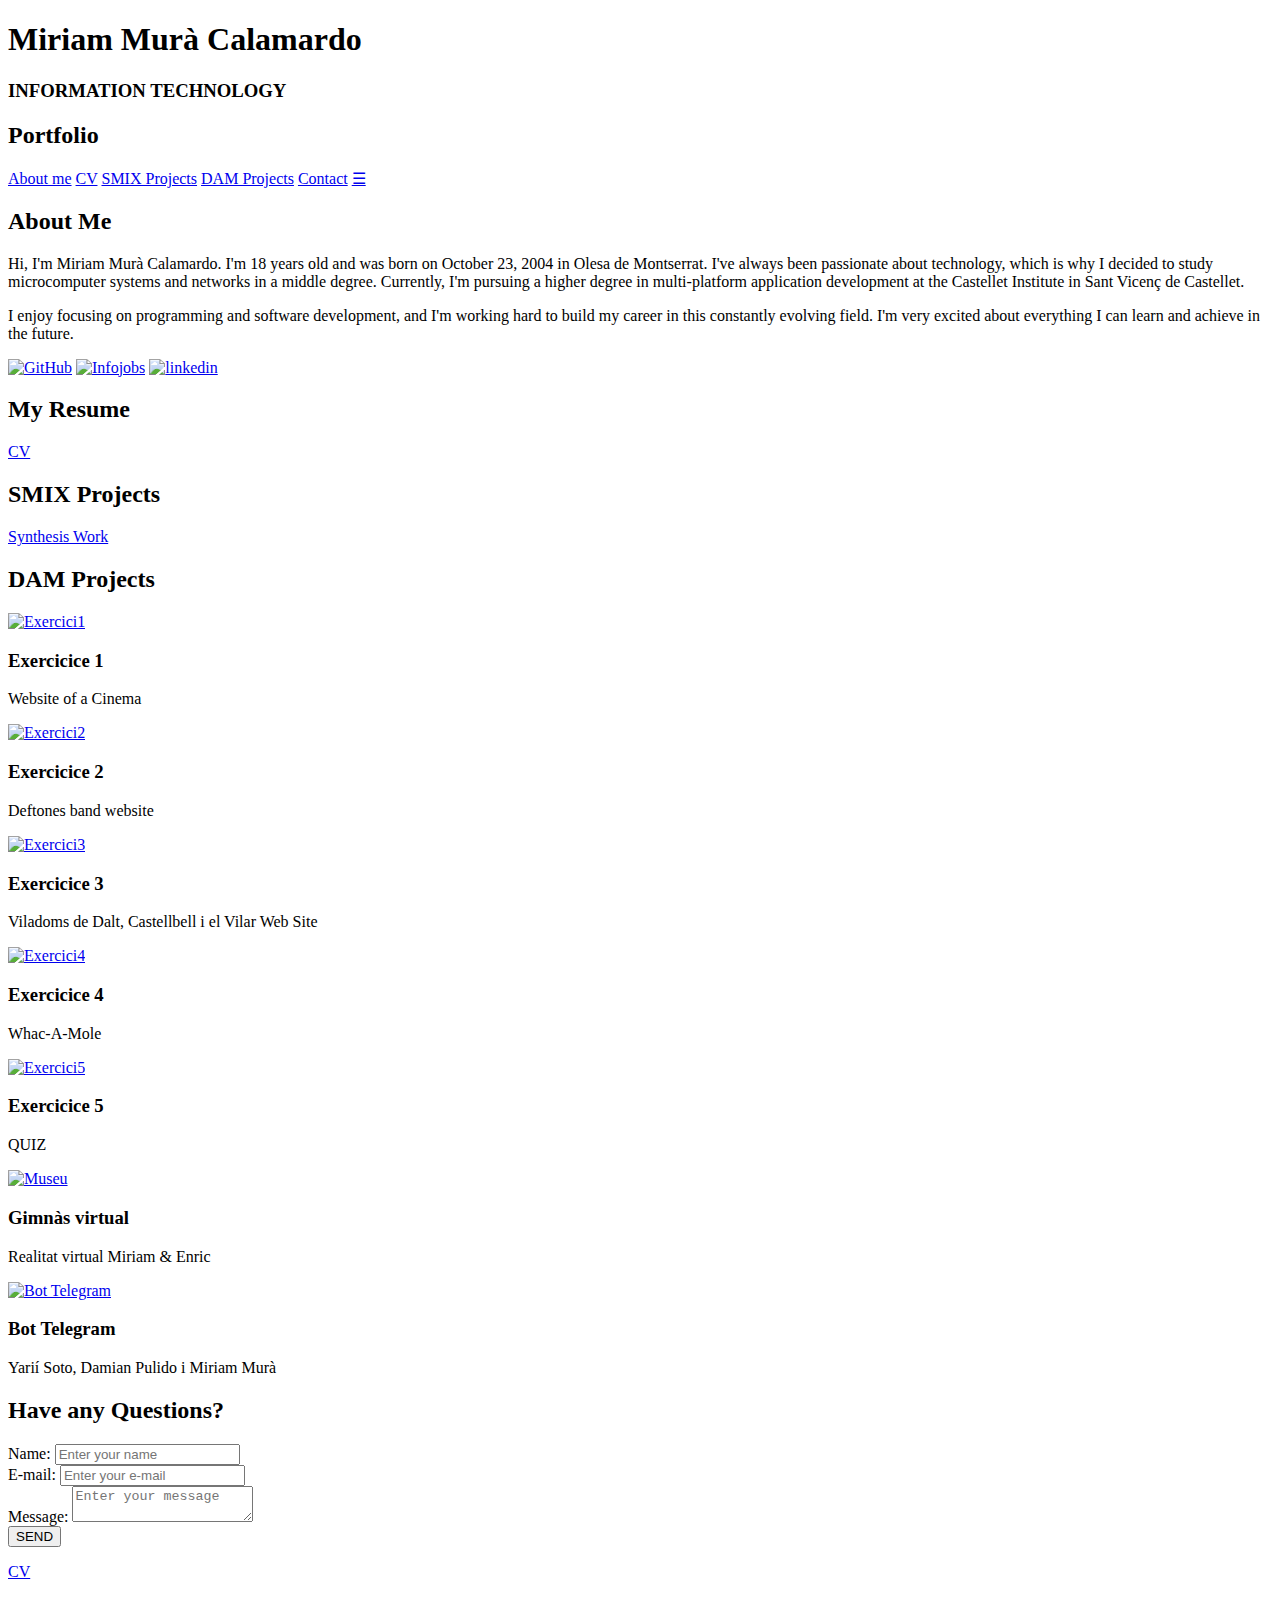
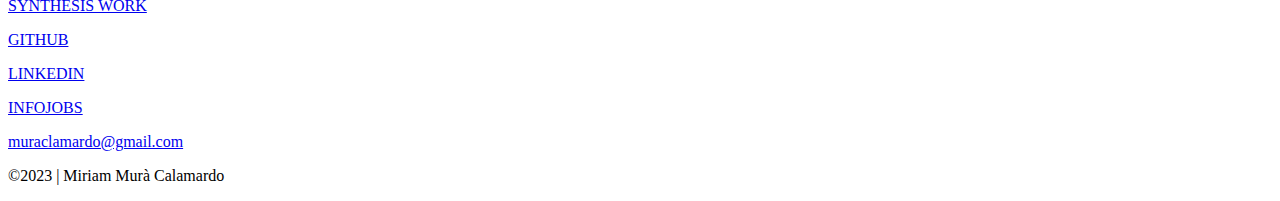
==== commit 8bb546e8: "Update index.html" ====
--- a/index.html
+++ b/index.html
@@ -8,46 +8,190 @@
     <link rel="stylesheet" href="ProyectoMiriam/indexcss.css" type="text/css">
     <link rel="icon" type="icon" href="ProyectoMiriam/img/favicon.png">
     <title>Miriam Murà Calamardo</title>
-    <style>
-        /* Estilos CSS para posicionar las imágenes */
-        body, html {
-            margin: 0;
-            padding: 0;
-            width: 100%;
-            height: 100%;
-            overflow: hidden; /* Para evitar barras de desplazamiento */
-        }
-
-        .container {
-            display: flex;
-            justify-content: space-between;
-            align-items: center;
-            width: 100%;
-            height: 100%;
-        }
-
-        .image {
-            width: 100%;
-            height: 100%;
-            object-fit: cover; /* Para que las imágenes mantengan su proporción de aspecto */
-        }
-
-        @media (max-width: 768px) {
-            /* Cambiar el diseño para pantallas pequeñas */
-            .container {
-                flex-direction: column; /* Apilar las imágenes verticalmente */
-            }
-        }
-    </style>
 </head>
 
 <body>
-    <div class="container">
-        <!-- Imagen a la derecha -->
-        <img class="image" src="photo_2024-04-22_17-12-48.jpg" alt="Descripción de la imagen">
-        <!-- GIF a la izquierda -->
-        <iframe class="image" src="https://giphy.com/embed/xMGh0bajSyNdC" frameborder="0"></iframe>
-    </div>
+    <header>
+        <h1>Miriam Murà Calamardo</h1>
+        <h3>INFORMATION TECHNOLOGY</h3>
+    </header>
+
+    <section>
+        <section id="section_portfolio">
+            <article>
+                <h2>Portfolio</h2>
+
+                <nav class="topnav" id="myTopnav">
+                    <a href="#section_aboutme" class="active">About me</a>
+                    <a href="#section_cv">CV</a>
+                    <a href="#section_projectsSMIX">SMIX Projects</a>
+                    <a href="#section_projectsDAM">DAM Projects</a>
+                    <a href="#section_contact">Contact</a>
+                    <a href="javascript:void(0);" class="icon" onclick="myFunction()">☰</a>
+
+                </nav>
+
+                <script>
+                    function myFunction() {
+                        var x = document.getElementById("myTopnav");
+                        if (x.className === "topnav") {
+                            x.className += " responsive";
+                        } else {
+                            x.className = "topnav";
+                        }
+                    }
+                </script>
+
+
+            </article>
+        </section>
+
+
+        <section id="section_aboutme">
+            <article id="aboutme">
+
+                <h2>About Me</h2>
+
+                <p>Hi, I'm Miriam Murà Calamardo. I'm 18 years old and was born on October 23, 2004 in Olesa de
+                    Montserrat.
+                    I've always been passionate about technology, which is why I decided to study microcomputer
+                    systems
+                    and
+                    networks in a middle degree. Currently, I'm pursuing a higher degree in multi-platform
+                    application
+                    development at the Castellet Institute in Sant Vicenç de Castellet.</p>
+
+                <p> I enjoy focusing on programming and software development, and I'm working hard to build my
+                    career in
+                    this constantly evolving field. I'm very excited about everything I can learn and achieve in
+                    the
+                    future.
+                </p>
+
+                <div id="social">
+                    <a href="https://github.com/miriammuraaa" target="_blank"><img
+                            src="ProyectoMiriam/img/social/github.png" alt="GitHub"></a>
+                    <a href="http://www.infojobs.net/miriam-mura-calamardo.prf" target="_blank"><img
+                            src="ProyectoMiriam/img/social/infojobs.png" alt="Infojobs"></a>
+                    <a href="https://www.linkedin.com/in/miriam-murà-calamardo-52770825a/" target="_blank"><img
+                            src="ProyectoMiriam/img/social/linkedin.png" alt="linkedin"></a>
+                </div>
+
+            </article>
+        </section>
+
+        <section id="section_cv">
+            <article id="cv">
+
+                <h2>My Resume</h2>
+                <a href="https://drive.google.com/file/d/1uB0-ZBibFeU217BNnPl42IFnosRggkcM/view?usp=sharing"
+                    target="_blank" class="button">CV</a>
+
+            </article>
+        </section>
+
+        <section id="section_projectsSMIX">
+            <article id="projectsSMIX">
+
+                <h2>SMIX Projects</h2>
+                <a href="https://drive.google.com/file/d/1oF7-GUNFHNf3V8RiQJRci0A9k4JbO0wT/view?usp=sharing"
+                    target="_blank" class="button">Synthesis Work</a>
+
+            </article>
+        </section>
+
+        <section id="section_projectsDAM">
+            <article id="projectsDAM">
+
+                <h2 id="textdam">DAM Projects</h2>
+                <div><a href="./Ex1/ex1MiriamMura.html" target="_blank"><img src="ProyectoMiriam/img/exercici1.png"
+                            alt="Exercici1"></a>
+                    <h3>Exercicice 1</h3>
+                    <p>Website of a Cinema</p>
+                </div>
+                <div><a href="./Ex2/musicBox_MiriamMura.html" target="_blank"><img
+                            src="ProyectoMiriam/img/exercici2.png" alt="Exercici2"></a>
+                    <h3>Exercicice 2</h3>
+                    <p>Deftones band website</p>
+                </div>
+                <div><a href="./Ex3/ViladomsDeDalt2.html" target="_blank"><img src="ProyectoMiriam/img/exercici3.png"
+                            alt="Exercici3"></a>
+                    <h3>Exercicice 3</h3>
+                    <p>Viladoms de Dalt, Castellbell i el Vilar Web Site</p>
+                </div>
+                <div><a href="./Ex4/HTMLwakamole_MiriamMura.html" target="_blank"><img src="ProyectoMiriam/img/whac-a-mole.png"
+                            alt="Exercici4"></a>
+                    <h3>Exercicice 4</h3>
+                    <p>Whac-A-Mole</p>
+                </div>
+                <div><a href="./Ex5/html_quiz.html" target="_blank"><img src="ProyectoMiriam/img/Ex5.png"
+                            alt="Exercici5"></a>
+                    <h3>Exercicice 5</h3>
+                    <p>QUIZ</p>
+                </div>
+                <div><a href="./MuseuHTML/museu.html" target="_blank"><img src="ProyectoMiriam/img/museu.png"
+                            alt="Museu"></a>
+                    <h3>Gimnàs virtual</h3>
+                    <p>Realitat virtual Miriam & Enric</p>
+                </div>
+                <div><a href="https://youtu.be/6OQKthImM8U?si=0MsLKcGR0-hMjjdQ" target="_blank"><img src="ProyectoMiriam/img/bot.png"
+                            alt="Bot Telegram"></a>
+                    <h3>Bot Telegram</h3>
+                    <p>Yarií Soto, Damian Pulido i Miriam Murà</p>
+                </div>
+            </article>
+        </section>
+        <section id="section_contact">
+            <h2>Have any Questions?</h2>
+            <form>
+                <div class="form-group">
+                    <label for="name">Name:</label>
+                    <input type="text" id="name" name="name" placeholder="Enter your name">
+                </div>
+                <div class="form-group">
+                    <label for="email">E-mail:</label>
+                    <input type="email" id="email" name="email" placeholder="Enter your e-mail">
+                </div>
+                <div class="form-group">
+                    <label for="message">Message:</label>
+                    <textarea id="message" name="message" placeholder="Enter your message"></textarea>
+                </div>
+                <div class="form-group">
+                    <button type="submit">SEND</button>
+                </div>
+            </form>
+        </section>
+
+    </section>
+
+    <footer>
+        <div id="global">
+            <a href="https://drive.google.com/file/d/1uB0-ZBibFeU217BNnPl42IFnosRggkcM/view?usp=sharing"
+                target="_blank">
+                <p>CV</p>
+            </a>
+            <a href="https://drive.google.com/file/d/1oF7-GUNFHNf3V8RiQJRci0A9k4JbO0wT/view?usp=sharing"
+                target="_blank">
+                <p>SYNTHESIS WORK</p>
+            </a>
+            <a href="https://github.com/miriammuraaa" target="_blank">
+                <p>GITHUB</p>
+            </a>
+            <a href="https://www.linkedin.com/in/miriam-murà-calamardo-52770825a/" target="_blank">
+                <p>LINKEDIN</p>
+            </a>
+            <a href="http://www.infojobs.net/miriam-mura-calamardo.prf" target="_blank">
+                <p>INFOJOBS</p>
+            </a>
+            <a href="https://mail.google.com/mail/u/0/#inbox" target="_blank">
+                <p>muraclamardo@gmail.com</p>
+            </a>
+        </div>
+        <div id="copy">
+            <p>&copy;2023 | Miriam Murà Calamardo</p>
+        </div>
+    </footer>
+
 </body>
 
 </html>
